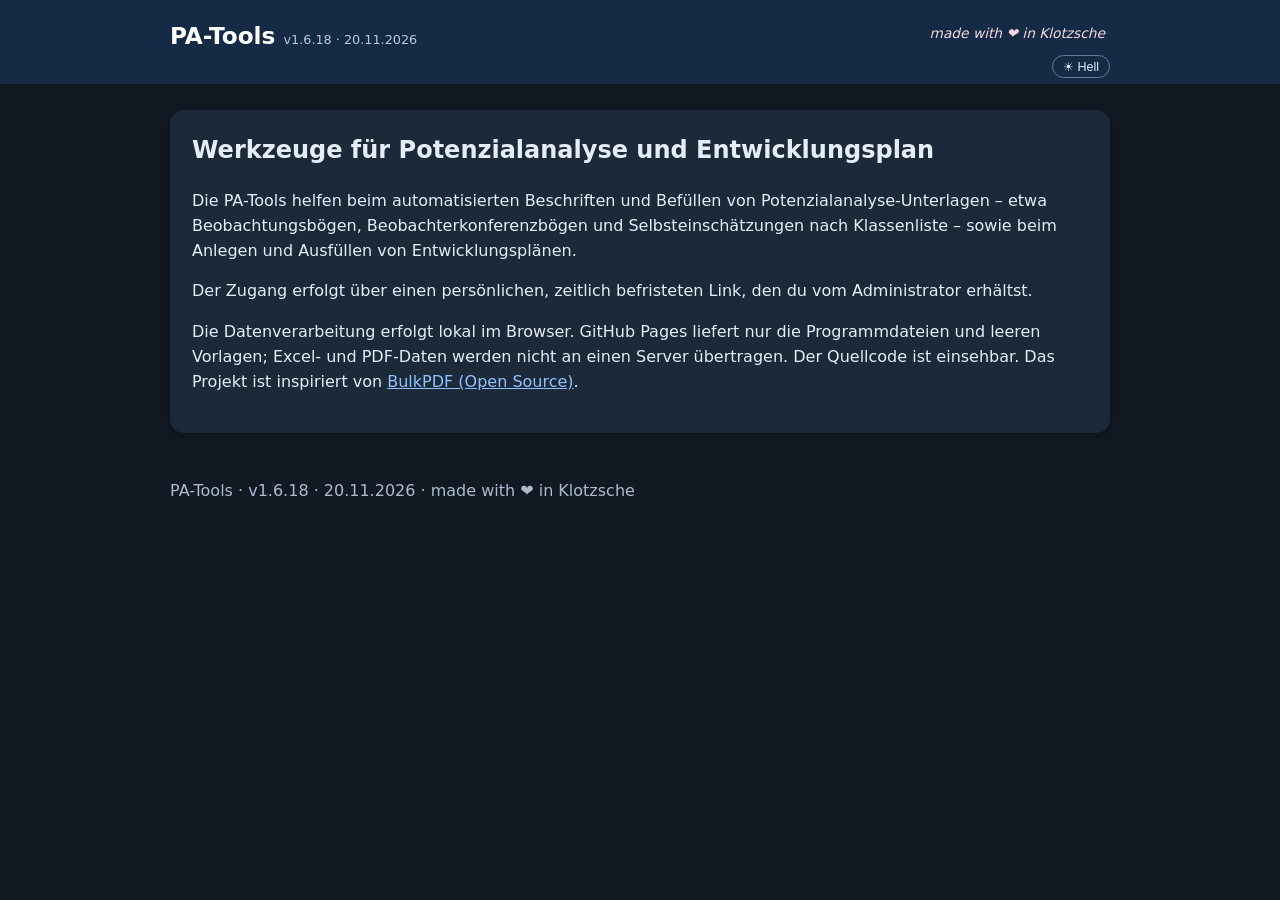
==== index.html @ 5efcc9e1 "PA-Tools: use dark theme default and refreshed navigation" ====
<!doctype html>
<html lang="de"><head><meta charset="utf-8"><meta name="viewport" content="width=device-width,initial-scale=1"><meta name="robots" content="noindex,nofollow"><title>PA-Tools · Potenzialanalyse und Entwicklungspläne</title><link rel="stylesheet" href="style.css?v=165"><script src="access.js?v=164"></script><script src="theme.js?v=1618"></script><script defer src="tool-nav.js?v=1618"></script><link rel="stylesheet" href="profil.css?v=1613"><script src="profil.js?v=1614"></script></head>
<body><header><div class="wrap"><h1>PA-Tools <small>v1.6.18 · 20.11.2026</small></h1><span class="signature">made with ❤️ in Klotzsche</span><nav id="mainNavigation" hidden></nav></div></header>
<main class="wrap">
<section class="panel" id="publicInformation">
<h2>Werkzeuge für Potenzialanalyse und Entwicklungsplan</h2>
<p>Die PA-Tools helfen beim automatisierten Beschriften und Befüllen von Potenzialanalyse-Unterlagen – etwa Beobachtungsbögen, Beobachterkonferenzbögen und Selbsteinschätzungen nach Klassenliste – sowie beim Anlegen und Ausfüllen von Entwicklungsplänen.</p>
<p>Der Zugang erfolgt über einen persönlichen, zeitlich befristeten Link, den du vom Administrator erhältst.</p>
<p>Die Datenverarbeitung erfolgt lokal im Browser. GitHub Pages liefert nur die Programmdateien und leeren Vorlagen; Excel- und PDF-Daten werden nicht an einen Server übertragen. Der Quellcode ist einsehbar. Das Projekt ist inspiriert von <a href="https://opensource.bulkpdf.de/de" target="_blank" rel="noopener noreferrer">BulkPDF (Open Source)</a>.</p>
</section>
<section class="panel" id="toolPortal" hidden><h2>Die Werkzeuge</h2><p id="portalStatus" role="status" aria-live="polite" class="portal-status">Zum Öffnen ist ein freigegebener Link erforderlich.</p>
<div class="tool-cards">
<article class="tool-card"><h3>PA-Drucktool</h3><p>Beobachtungsbogen (BB), Beobachterkonferenzbogen (BKB), Selbsteinschätzung (SE) und Blanko-Vorlagen.</p><a data-key-link href="tool.html">PA-Drucktool öffnen</a></article>
<article class="tool-card"><h3>EP Generator</h3><p>Ausfüllbare Entwicklungspläne erstellen und vorhandene KP/PV-PDFs über die Schüler-ID beschriften und zuordnen.</p><a data-key-link href="ep-generator.html">EP Generator öffnen</a></article>
<article class="tool-card"><h3>EP 2. Seite</h3><p>Vorhandene Entwicklungspläne sicher um eine BO-Veranstaltung ergänzen, mit Schülerauswahl und Sammeldruck.</p><p>v0.1.0 · bestehende Einträge bleiben erhalten</p><a data-key-link href="ep-seite2.html">EP 2. Seite öffnen</a></article>
<article class="tool-card"><h3>TN-Zertifikat <small>Geplant</small></h3><p>Individuelle Teilnahmezertifikate zum Ende der 8. Klasse auf Grundlage der offiziellen Word-Vorlage.</p><p class="planned-note">Voraussichtlich ab Frühsommer 2027 verfügbar.</p><a data-key-link href="tn-zertifikat.html">Informationen ansehen</a></article>
<article class="tool-card"><h3>Antrag BE <small>Beta</small></h3><p>Betriebserkundungen und Exkursionen organisieren: Schulleitungsantrag, Teilnehmeranlage und Feedbackliste.</p><p class="planned-note">Beta – bitte Ergebnisse vor dem Einsatz prüfen.</p><a data-key-link href="antrag-be.html">Antrag BE (Beta) öffnen</a></article>
</div>
<p class="access-note">Der Zugriff über Freigabelinks ist bei GitHub Pages nur eine clientseitige Sichtbarkeitskontrolle und kein serverseitiger Zugangsschutz.</p>
</section>
<section class="panel" id="localFlowDetails" hidden><h2>So bleiben deine Dateien lokal</h2><div class="flow-diagram"><span>Excel / PDF lokal auswählen</span><span>Verarbeitung im Browser</span><span>PDF / ZIP lokal speichern</span></div><p>Die Originalvorlagen sind öffentlich verfügbar; ausgefüllte Schülerdokumente gehören niemals ins GitHub-Repository.</p><p><a href="architektur.html">Technisches Schaubild ansehen</a></p></section>
</main><footer class="wrap">PA-Tools · v1.6.18 · 20.11.2026 · made with ❤️ in Klotzsche</footer></body></html>
---- style.css ----
*{box-sizing:border-box}body{margin:0;background:#f5f7fb;color:#192638;font:16px/1.55 system-ui,Segoe UI,sans-serif}header{background:#142a45;color:white;padding:18px 0}header h1{margin:0;font-size:1.45rem}small{font-size:.8rem;font-weight:400;color:#b7c9df}.wrap{max-width:980px;margin:auto;padding:0 20px}nav{display:flex;gap:20px;flex-wrap:wrap;margin-top:10px}nav a{color:#dcecff}main{padding-top:26px!important}section{margin-bottom:22px}.panel,.privacy{border-radius:14px;padding:22px;background:white;box-shadow:0 2px 10px #0b214012}.privacy{background:#eaf8ed;border:2px solid #77c68b}.privacy h2{color:#165b2e}.panel h2,.privacy h2{margin-top:0}input[type=file]{padding:14px;background:#f0f5ff;border:1px dashed #7897c0;border-radius:8px;max-width:100%;width:100%}table{border-collapse:collapse;width:100%;font-size:.92rem}td,th{padding:9px;border:1px solid #dce2e9;text-align:left}th{background:#eaf0f8}.ok{color:#186236}.err{color:#a12424}.notice{padding:10px 14px;border-radius:8px;background:#eef4ff}code{background:#edf1f6;padding:2px 5px;border-radius:4px}pre{overflow:auto;background:#edf1f6;padding:14px;border-radius:8px}footer{padding:24px 20px!important;color:#667}a{color:#12549b}li{margin:7px 0}@media(max-width:600px){.panel,.privacy{padding:15px}table{font-size:.78rem}}
header .wrap{position:relative}.signature{position:absolute;right:20px;top:5px;font-size:.86rem;font-style:italic;color:#f4d7df}.controls{display:flex;gap:18px;flex-wrap:wrap;margin:12px 0}.controls label{display:flex;flex-direction:column;gap:5px}.controls label:has(input){flex-direction:row;align-items:center}select{padding:8px;border:1px solid #b5c5d7;border-radius:7px;background:white}.taskgrid{display:grid;grid-template-columns:repeat(3,minmax(0,1fr));gap:12px}.taskgrid fieldset{min-width:0;border:1px solid #cad5e3;border-radius:8px}.taskgrid label{display:block;font-size:.87rem;padding:3px 0}.taskgrid legend{font-weight:700}button{padding:10px 16px;border:0;border-radius:8px;background:#164a83;color:white;cursor:pointer}@media(max-width:700px){.taskgrid{grid-template-columns:1fr}.signature{position:static;display:block;margin-top:6px}}
/* v1.4.6: optionaler Dark Mode */
.theme-toggle{position:absolute;right:20px;bottom:0;background:transparent;color:#dcecff;border:1px solid #637e9d;border-radius:18px;padding:3px 10px;font-size:.78rem}
.theme-toggle:hover{background:#254664}
@media(max-width:700px){.theme-toggle{position:static;margin-top:8px}}
html[data-theme="dark"]{color-scheme:dark}
html[data-theme="dark"] body{background:#111923;color:#e5edf7}
html[data-theme="dark"] .panel{background:#1c2938;color:#e5edf7;box-shadow:0 2px 10px #0004}
html[data-theme="dark"] .privacy{background:#163426;color:#d5f3df;border-color:#397b55}
html[data-theme="dark"] .privacy h2{color:#a9ebbf}
html[data-theme="dark"] a{color:#8fc2ff}
html[data-theme="dark"] header a{color:#dcecff}
html[data-theme="dark"] th{background:#293d52}
html[data-theme="dark"] td,html[data-theme="dark"] th{border-color:#465b72}
html[data-theme="dark"] input,html[data-theme="dark"] select,html[data-theme="dark"] textarea{background:#26374a;color:#f2f6ff;border-color:#59718a}
html[data-theme="dark"] input[type=file]{background:#26374a}
html[data-theme="dark"] fieldset,html[data-theme="dark"] details{border-color:#52657a}
html[data-theme="dark"] .notice,html[data-theme="dark"] code,html[data-theme="dark"] pre{background:#2a3b50;color:#e5edf7}
html[data-theme="dark"] footer{color:#acbcd0}
html[data-theme="dark"] .ok{color:#8be5a6}
html[data-theme="dark"] .err{color:#ff9b9b}

/* v1.5.0: getrennte Arbeitswege und korrigierte Position des Farbschalters */
[hidden]{display:none!important}
.workflow-options{display:flex;flex-wrap:wrap;gap:10px}
.workflow-options button{background:#e5edf7;color:#173957;border:1px solid #8ca7c4}
.workflow-options button.selected{background:#164a83;color:#fff;border-color:#164a83}
.workflow-help{margin:12px 0 0}
body[data-workflow="blanko"] #settingsPanel > :not(h2):not(#commonSettings){display:none!important}
body[data-workflow="blanko"] #commonSettings > label:not(:first-child){display:none!important}
header .wrap{padding-bottom:12px}
.theme-toggle{bottom:-12px;right:20px}
@media(max-width:700px){.theme-toggle{position:static;margin-top:8px}}
html[data-theme="dark"] .workflow-options button:not(.selected){background:#293d52;color:#e5edf7;border-color:#617b99}

/* Arbeitswege klar voneinander absetzen; Blanko eigenständiger Dialog. */
.workflow-options{gap:18px;row-gap:14px}
.workflow-options button{margin:0;min-width:145px}
.blanko-mode{margin:14px 0}

/* Optionale Blanko-Angaben */
.blanko-bkb-tasks {display:grid;grid-template-columns:repeat(auto-fit,minmax(220px,1fr));gap:12px}
.blanko-bkb-tasks fieldset {min-width:0}
.blanko-bkb-tasks label {display:block;margin:5px 0;font-weight:normal}

/* PA-Tools Portal v1.6.0 */
.tool-cards{display:grid;grid-template-columns:repeat(auto-fit,minmax(260px,1fr));gap:17px;margin:20px 0}.tool-card{padding:23px;border:1px solid #bad1e4;border-radius:14px;background:#f5f9ff}.tool-card h3{margin-top:0}.tool-card a{display:inline-block;border-radius:9px;background:#164a83;color:#fff;padding:10px 16px;text-decoration:none;font-weight:600}.tool-card a:hover{background:#0d3768}.flow-diagram{display:flex;flex-wrap:wrap;gap:12px;align-items:center;margin:18px 0}.flow-diagram span{padding:10px;border:1px solid #c8d7eb;background:#f2f7fe;border-radius:9px}.flow-diagram span:not(:last-child):after{content:' →';color:#28577f;margin-left:7px}html[data-theme="dark"] .tool-card,html[data-theme="dark"] .flow-diagram span{background:#24364a;color:#e5edf7;border-color:#526d8a}html[data-theme="dark"] .tool-card a{color:white}header .signature{padding-right:5px}

/* PA-Tools Portal v1.6.2: public info and distinct access levels */
.portal-status{padding:12px 15px;border-radius:9px;background:#e8f1fa;border-left:4px solid #507daa;margin:15px 0}
.portal-status.portal-warning{background:#fff4df;border-color:#b8852f;color:#48350b}
.tool-card .planned-note{font-size:.87rem;font-weight:600;color:#556981;margin:6px 0 13px}
.tool-card a.tool-link-disabled{cursor:not-allowed;background:#a5b2c0;color:#152738;pointer-events:none}
.access-note{font-size:.89rem;color:#576c82;margin-top:12px}
html[data-theme="dark"] .portal-status{background:#263a50;color:#f2f6ff}
html[data-theme="dark"] .portal-status.portal-warning{background:#463b24;color:#fff0c4}
html[data-theme="dark"] .tool-card .planned-note,html[data-theme="dark"] .access-note{color:#b3c7da}
html[data-theme="dark"] .tool-card a.tool-link-disabled{background:#52647a;color:#f0f4fa}

/* PA-Tools v1.6.5: Info/Hilfe statt sechs einzelner Navigationslinks */
header nav{align-items:center;gap:10px 18px}
header nav>a,header .nav-info-help>summary{color:#dcecff;text-decoration:none;font-size:1rem;padding:4px 0}
header nav>a:hover,header .nav-info-help>summary:hover{text-decoration:underline}
header .nav-info-help{position:relative;flex:0 0 auto;border:0;margin:0;padding:0}
header .nav-info-help>summary{cursor:pointer;list-style:none;display:flex;align-items:center;gap:6px}
header .nav-info-help>summary::-webkit-details-marker{display:none}
header .nav-info-help>summary:after{content:'▾';font-size:.76em}
header .nav-info-help[open]>summary:after{content:'▴'}
header .nav-info-help>summary:focus-visible,header .nav-info-help a:focus-visible{outline:2px solid #9ed1ff;outline-offset:4px}
header .nav-info-links{position:absolute;top:calc(100% + 8px);right:0;z-index:30;min-width:220px;max-width:calc(100vw - 32px);padding:7px;background:#fff;color:#172e48;border:1px solid #a8bed4;border-radius:10px;box-shadow:0 12px 28px #0a203d48;display:flex;flex-direction:column;gap:2px}
header .nav-info-links a,html[data-theme="dark"] header .nav-info-links a{display:block;color:#173d68;text-decoration:none;padding:9px 11px;border-radius:6px;white-space:nowrap}
header .nav-info-links a:hover,header .nav-info-links a[aria-current="page"]{background:#e4f0ff}
html[data-theme="dark"] header .nav-info-links{background:#24364a;color:#e5edf7;border-color:#6d839a}
html[data-theme="dark"] header .nav-info-links a{color:#e7f1ff}
html[data-theme="dark"] header .nav-info-links a:hover,html[data-theme="dark"] header .nav-info-links a[aria-current="page"]{background:#395572}
@media(max-width:700px){header .nav-info-links{right:auto;left:0}}
---- profil.css ----
.profile-grid{display:grid;grid-template-columns:repeat(auto-fit,minmax(245px,1fr));gap:13px;margin:12px 0 20px}.profile-grid label{display:flex;flex-direction:column;gap:6px;font-weight:600}.profile-grid input{padding:9px;border-radius:7px;border:1px solid #8b9aaa;background:var(--panel,#fff);color:inherit;width:100%}.profile-actions{display:flex;flex-wrap:wrap;gap:12px;align-items:center;margin:15px 0}.profile-actions a,.profile-import{padding:7px 11px;border:1px solid currentColor;border-radius:7px;cursor:pointer}.profile-import{position:relative;overflow:hidden}.profile-import input{position:absolute;inset:0;opacity:0;cursor:pointer}.profile-widget{margin-top:22px}.profile-widget summary{cursor:pointer;font-weight:600}.profile-widget .profile-actions{font-size:.9rem}.profile-status,.profile-note{opacity:.83;font-size:.91em}.profile-toggle{display:flex;gap:8px;align-items:center;margin:15px 0}#signaturePreview{display:block;max-width:230px;max-height:90px;object-fit:contain;margin:10px 0;padding:8px;border:1px solid #9aa}#signaturePreview[hidden]{display:none}html[data-theme="dark"] .profile-grid input{border-color:#8da5c1;background:#203248;color:#fff}
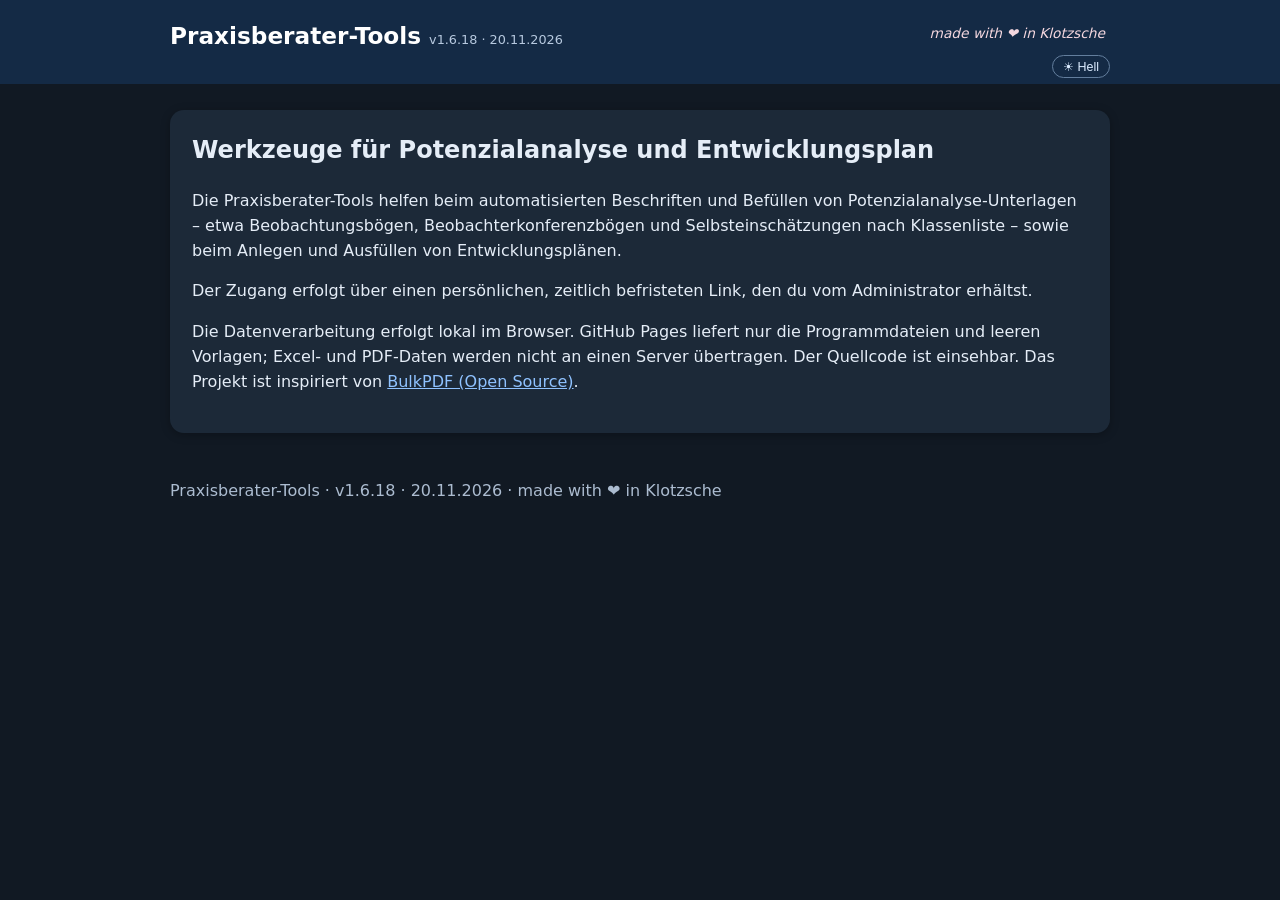
==== commit 2e3a60f7: "Rename interface to Praxisberater-Tools and refresh Übersicht navigation" ====
--- a/index.html
+++ b/index.html
@@ -1,10 +1,10 @@
 <!doctype html>
-<html lang="de"><head><meta charset="utf-8"><meta name="viewport" content="width=device-width,initial-scale=1"><meta name="robots" content="noindex,nofollow"><title>PA-Tools · Potenzialanalyse und Entwicklungspläne</title><link rel="stylesheet" href="style.css?v=165"><script src="access.js?v=164"></script><script src="theme.js?v=1618"></script><script defer src="tool-nav.js?v=1618"></script><link rel="stylesheet" href="profil.css?v=1613"><script src="profil.js?v=1614"></script></head>
-<body><header><div class="wrap"><h1>PA-Tools <small>v1.6.18 · 20.11.2026</small></h1><span class="signature">made with ❤️ in Klotzsche</span><nav id="mainNavigation" hidden></nav></div></header>
+<html lang="de"><head><meta charset="utf-8"><meta name="viewport" content="width=device-width,initial-scale=1"><meta name="robots" content="noindex,nofollow"><title>Praxisberater-Tools · Potenzialanalyse und Entwicklungspläne</title><link rel="stylesheet" href="style.css?v=165"><script src="access.js?v=164"></script><script src="theme.js?v=1618"></script><script defer src="tool-nav.js?v=1619"></script><link rel="stylesheet" href="profil.css?v=1613"><script src="profil.js?v=1614"></script></head>
+<body><header><div class="wrap"><h1>Praxisberater-Tools <small>v1.6.18 · 20.11.2026</small></h1><span class="signature">made with ❤️ in Klotzsche</span><nav id="mainNavigation" hidden></nav></div></header>
 <main class="wrap">
 <section class="panel" id="publicInformation">
 <h2>Werkzeuge für Potenzialanalyse und Entwicklungsplan</h2>
-<p>Die PA-Tools helfen beim automatisierten Beschriften und Befüllen von Potenzialanalyse-Unterlagen – etwa Beobachtungsbögen, Beobachterkonferenzbögen und Selbsteinschätzungen nach Klassenliste – sowie beim Anlegen und Ausfüllen von Entwicklungsplänen.</p>
+<p>Die Praxisberater-Tools helfen beim automatisierten Beschriften und Befüllen von Potenzialanalyse-Unterlagen – etwa Beobachtungsbögen, Beobachterkonferenzbögen und Selbsteinschätzungen nach Klassenliste – sowie beim Anlegen und Ausfüllen von Entwicklungsplänen.</p>
 <p>Der Zugang erfolgt über einen persönlichen, zeitlich befristeten Link, den du vom Administrator erhältst.</p>
 <p>Die Datenverarbeitung erfolgt lokal im Browser. GitHub Pages liefert nur die Programmdateien und leeren Vorlagen; Excel- und PDF-Daten werden nicht an einen Server übertragen. Der Quellcode ist einsehbar. Das Projekt ist inspiriert von <a href="https://opensource.bulkpdf.de/de" target="_blank" rel="noopener noreferrer">BulkPDF (Open Source)</a>.</p>
 </section>
@@ -19,4 +19,4 @@
 <p class="access-note">Der Zugriff über Freigabelinks ist bei GitHub Pages nur eine clientseitige Sichtbarkeitskontrolle und kein serverseitiger Zugangsschutz.</p>
 </section>
 <section class="panel" id="localFlowDetails" hidden><h2>So bleiben deine Dateien lokal</h2><div class="flow-diagram"><span>Excel / PDF lokal auswählen</span><span>Verarbeitung im Browser</span><span>PDF / ZIP lokal speichern</span></div><p>Die Originalvorlagen sind öffentlich verfügbar; ausgefüllte Schülerdokumente gehören niemals ins GitHub-Repository.</p><p><a href="architektur.html">Technisches Schaubild ansehen</a></p></section>
-</main><footer class="wrap">PA-Tools · v1.6.18 · 20.11.2026 · made with ❤️ in Klotzsche</footer></body></html>
+</main><footer class="wrap">Praxisberater-Tools · v1.6.18 · 20.11.2026 · made with ❤️ in Klotzsche</footer></body></html>
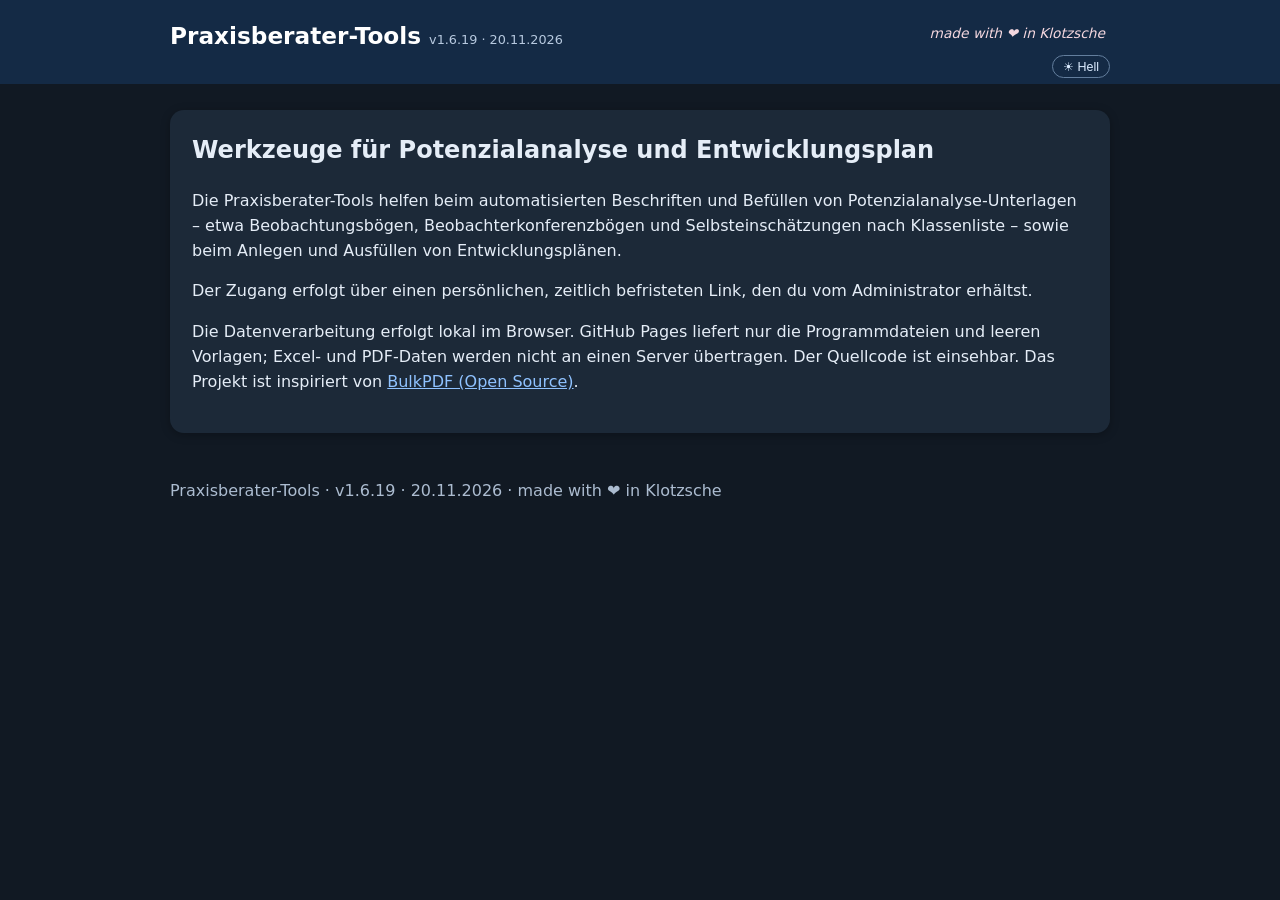
==== commit 0cdedee7: "Praxisberater-Tools v1.6.19: visibly mark updated Übersicht release" ====
--- a/index.html
+++ b/index.html
@@ -1,6 +1,6 @@
 <!doctype html>
 <html lang="de"><head><meta charset="utf-8"><meta name="viewport" content="width=device-width,initial-scale=1"><meta name="robots" content="noindex,nofollow"><title>Praxisberater-Tools · Potenzialanalyse und Entwicklungspläne</title><link rel="stylesheet" href="style.css?v=165"><script src="access.js?v=164"></script><script src="theme.js?v=1618"></script><script defer src="tool-nav.js?v=1619"></script><link rel="stylesheet" href="profil.css?v=1613"><script src="profil.js?v=1614"></script></head>
-<body><header><div class="wrap"><h1>Praxisberater-Tools <small>v1.6.18 · 20.11.2026</small></h1><span class="signature">made with ❤️ in Klotzsche</span><nav id="mainNavigation" hidden></nav></div></header>
+<body><header><div class="wrap"><h1>Praxisberater-Tools <small>v1.6.19 · 20.11.2026</small></h1><span class="signature">made with ❤️ in Klotzsche</span><nav id="mainNavigation" hidden></nav></div></header>
 <main class="wrap">
 <section class="panel" id="publicInformation">
 <h2>Werkzeuge für Potenzialanalyse und Entwicklungsplan</h2>
@@ -19,4 +19,4 @@
 <p class="access-note">Der Zugriff über Freigabelinks ist bei GitHub Pages nur eine clientseitige Sichtbarkeitskontrolle und kein serverseitiger Zugangsschutz.</p>
 </section>
 <section class="panel" id="localFlowDetails" hidden><h2>So bleiben deine Dateien lokal</h2><div class="flow-diagram"><span>Excel / PDF lokal auswählen</span><span>Verarbeitung im Browser</span><span>PDF / ZIP lokal speichern</span></div><p>Die Originalvorlagen sind öffentlich verfügbar; ausgefüllte Schülerdokumente gehören niemals ins GitHub-Repository.</p><p><a href="architektur.html">Technisches Schaubild ansehen</a></p></section>
-</main><footer class="wrap">Praxisberater-Tools · v1.6.18 · 20.11.2026 · made with ❤️ in Klotzsche</footer></body></html>
+</main><footer class="wrap">Praxisberater-Tools · v1.6.19 · 20.11.2026 · made with ❤️ in Klotzsche</footer></body></html>
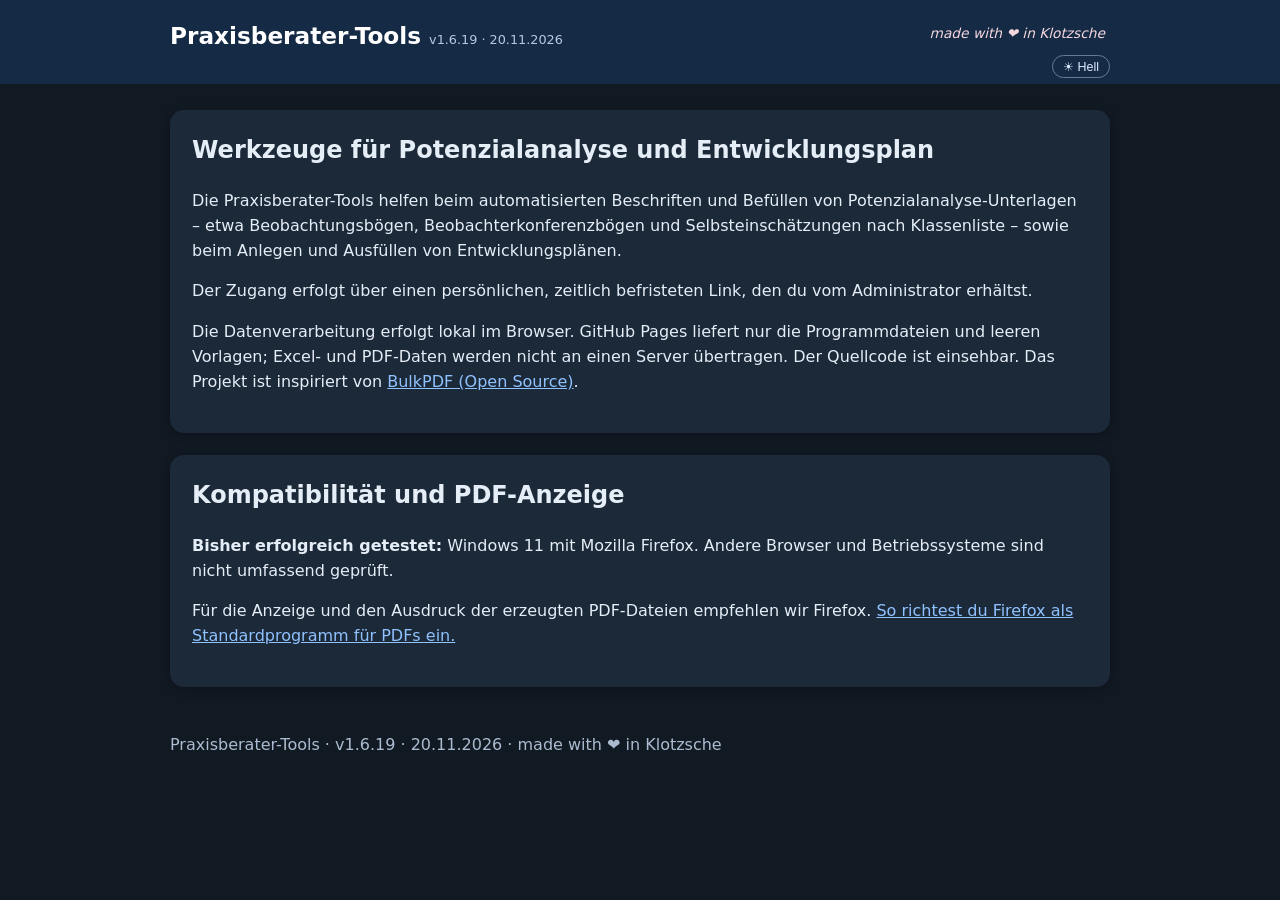
==== commit 91321b7d: "Übersicht: Testumgebung und Firefox-PDF-Hinweis ergänzen" ====
--- a/index.html
+++ b/index.html
@@ -1,5 +1,5 @@
 <!doctype html>
-<html lang="de"><head><meta charset="utf-8"><meta name="viewport" content="width=device-width,initial-scale=1"><meta name="robots" content="noindex,nofollow"><title>Praxisberater-Tools · Potenzialanalyse und Entwicklungspläne</title><link rel="stylesheet" href="style.css?v=165"><script src="access.js?v=164"></script><script src="theme.js?v=1618"></script><script defer src="tool-nav.js?v=1619"></script><link rel="stylesheet" href="profil.css?v=1613"><script src="profil.js?v=1614"></script></head>
+<html lang="de"><head><meta charset="utf-8"><meta name="viewport" content="width=device-width,initial-scale=1"><meta name="robots" content="noindex,nofollow"><title>Praxisberater-Tools · Potenzialanalyse und Entwicklungspläne</title><link rel="stylesheet" href="style.css?v=165"><script src="access.js?v=164"></script><script src="theme.js?v=1618"></script><script defer src="tool-nav.js?v=1625"></script><link rel="stylesheet" href="profil.css?v=1613"><script src="profil.js?v=1614"></script></head>
 <body><header><div class="wrap"><h1>Praxisberater-Tools <small>v1.6.19 · 20.11.2026</small></h1><span class="signature">made with ❤️ in Klotzsche</span><nav id="mainNavigation" hidden></nav></div></header>
 <main class="wrap">
 <section class="panel" id="publicInformation">
@@ -7,6 +7,11 @@
 <p>Die Praxisberater-Tools helfen beim automatisierten Beschriften und Befüllen von Potenzialanalyse-Unterlagen – etwa Beobachtungsbögen, Beobachterkonferenzbögen und Selbsteinschätzungen nach Klassenliste – sowie beim Anlegen und Ausfüllen von Entwicklungsplänen.</p>
 <p>Der Zugang erfolgt über einen persönlichen, zeitlich befristeten Link, den du vom Administrator erhältst.</p>
 <p>Die Datenverarbeitung erfolgt lokal im Browser. GitHub Pages liefert nur die Programmdateien und leeren Vorlagen; Excel- und PDF-Daten werden nicht an einen Server übertragen. Der Quellcode ist einsehbar. Das Projekt ist inspiriert von <a href="https://opensource.bulkpdf.de/de" target="_blank" rel="noopener noreferrer">BulkPDF (Open Source)</a>.</p>
+</section>
+<section class="panel" id="kompatibilitaet">
+<h2>Kompatibilität und PDF-Anzeige</h2>
+<p><strong>Bisher erfolgreich getestet:</strong> Windows 11 mit Mozilla Firefox. Andere Browser und Betriebssysteme sind nicht umfassend geprüft.</p>
+<p>Für die Anzeige und den Ausdruck der erzeugten PDF-Dateien empfehlen wir Firefox. <a href="excel-anleitung.html#firefox-pdf">So richtest du Firefox als Standardprogramm für PDFs ein.</a></p>
 </section>
 <section class="panel" id="toolPortal" hidden><h2>Die Werkzeuge</h2><p id="portalStatus" role="status" aria-live="polite" class="portal-status">Zum Öffnen ist ein freigegebener Link erforderlich.</p>
 <div class="tool-cards">
